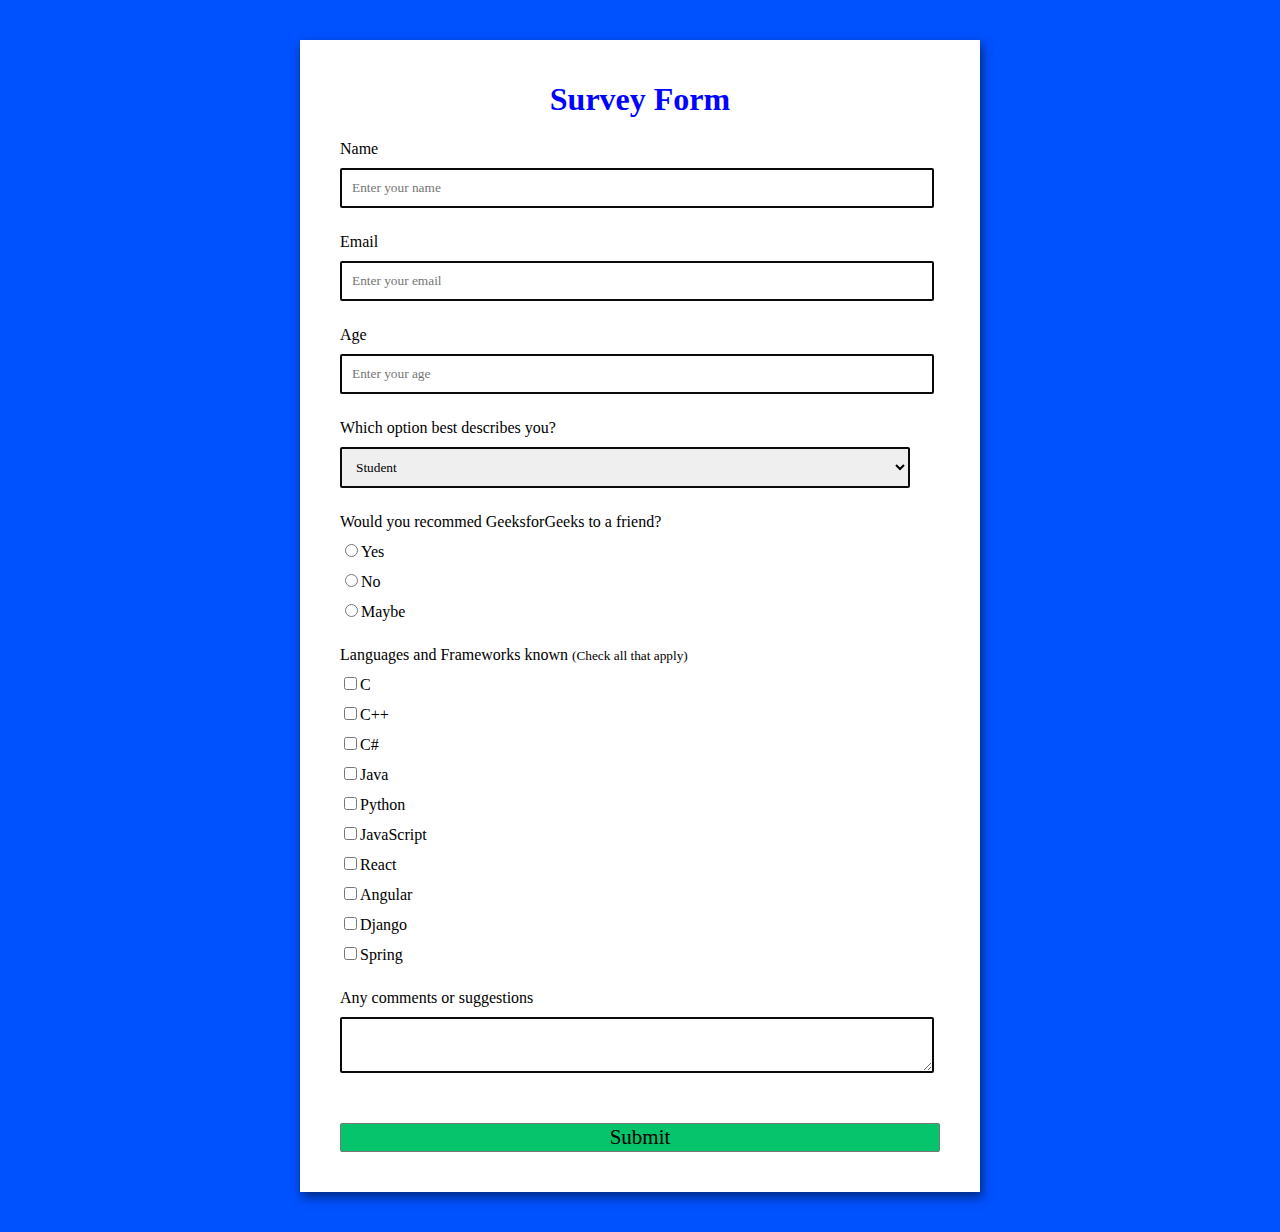
==== Forms/Survey Form/index.html @ 43b94065 "update" ====
<!DOCTYPE html>
<html lang="en">

<head>
    <meta charset="UTF-8">
    <meta name="viewport" content="width=device-width, initial-scale=1.0">
    <title>
        Survey Form
    </title>
    <link rel="stylesheet" href="style.css">

</head>

<body>

    <form id="form">


        <div class="form-design">
            <h1>Survey Form</h1>

            <label for="name" id="label-name">
				Name
			</label>


            <input type="text" id="name" placeholder="Enter your name" />
        </div>

        <div class="form-design">
            <label for="email" id="label-email">
				Email
			</label>

            <!-- Input Type Email-->
            <input type="email" id="email" placeholder="Enter your email" />
        </div>

        <div class="form-design">
            <label for="age" id="label-age">
				Age
			</label>

            <!-- Input Type Text -->
            <input type="text" id="age" placeholder="Enter your age" />
        </div>

        <div class="form-design">
            <label for="role" id="label-role">
				Which option best describes you?
			</label>

            <!-- Dropdown options -->
            <select name="role" id="role">
				<option value="student">Student</option>
				<option value="intern">Intern</option>
				<option value="professional">
					Professional
				</option>
				<option value="other">Other</option>
			</select>
        </div>

        <div class="form-design">
            <label>
				Would you recommed GeeksforGeeks
				to a friend?
			</label>

            <!-- Input Type Radio Button -->
            <label for="recommed-1">
				<input type="radio"
					id="recommed-1"
					name="recommed">Yes</input>
			</label>
            <label for="recommed-2">
				<input type="radio"
					id="recommed-2"
					name="recommed">No</input>
			</label>
            <label for="recommed-3">
				<input type="radio"
					id="recommed-3"
					name="recommed">Maybe</input>
			</label>
        </div>

        <div class="form-design">
            <label>Languages and Frameworks known
				<small>(Check all that apply)</small>
			</label>
            <!-- Input Type Checkbox -->
            <label for="inp-1">
				<input type="checkbox"
					name="inp">C</input></label>
            <label for="inp-2">
				<input type="checkbox"
					name="inp">C++</input></label>
            <label for="inp-3">
				<input type="checkbox"
					name="inp">C#</input></label>
            <label for="inp-4">
				<input type="checkbox"
					name="inp">Java</input></label>
            <label for="inp-5">
				<input type="checkbox"
					name="inp">Python</input></label>
            <label for="inp-6">
				<input type="checkbox"
					name="inp">JavaScript</input></label>
            <label for="inp-7">
				<input type="checkbox"
					name="inp">React</input></label>
            <label for="inp-7">
				<input type="checkbox"
					name="inp">Angular</input></label>
            <label for="inp-7">
				<input type="checkbox"
					name="inp">Django</input></label>
            <label for="inp-7">
				<input type="checkbox"
					name="inp">Spring</input></label>
        </div>

        <div class="form-design">
            <label for="comment">
				Any comments or suggestions
			</label>

            <!-- multi-line text input control -->
            <textarea name="comment" id="comment" placeholder="Enter your comment here">
			</textarea>
        </div>

        <!-- Multi-line Text Input Control -->
        <button type="submit" value="submit">
			Submit
		</button>
    </form>
</body>

</html>
---- Forms/Survey Form/style.css ----
/* Styling the Body element i.e. Color,
Font, Alignment */

body {
    background-color: #0051ff;
    font-family: Verdana;
    text-align: center;
}


/* Styling the Form */

form {
    background-color: #fff;
    max-width: 600px;
    margin: 40px auto;
    padding: 20px 40px;
    box-shadow: 2px 5px 10px rgba(0, 0, 0, 0.5);
}

h1 {
    font-size: 1 em;
    text-align: center;
    text-transform: capitalize;
    font-family: 'Times New Roman', Times, serif;
    color: #0004ff;
    ;
}


/* form-design Class */

.form-design {
    text-align: left;
    margin-bottom: 25px;
}


/* Styling form-design Label */

.form-design label {
    display: block;
    margin-bottom: 10px;
}


/* Styling form-design input,
select, textarea */

.form-design input,
.form-design select,
.form-design textarea {
    border: 2px solid rgb(10, 10, 10);
    border-radius: 2px;
    font-family: inherit;
    padding: 10px;
    display: block;
    width: 95%;
}


/* Styling form-design Radio
button and Checkbox */

.form-design input[type="radio"],
.form-design input[type="checkbox"] {
    display: inline-block;
    width: auto;
}


/* Styling Button */

button {
    background-color: #05c46b;
    border: 1px solid #777;
    border-radius: 2px;
    font-family: inherit;
    font-size: 21px;
    display: block;
    width: 100%;
    margin-top: 50px;
    margin-bottom: 20px;
}
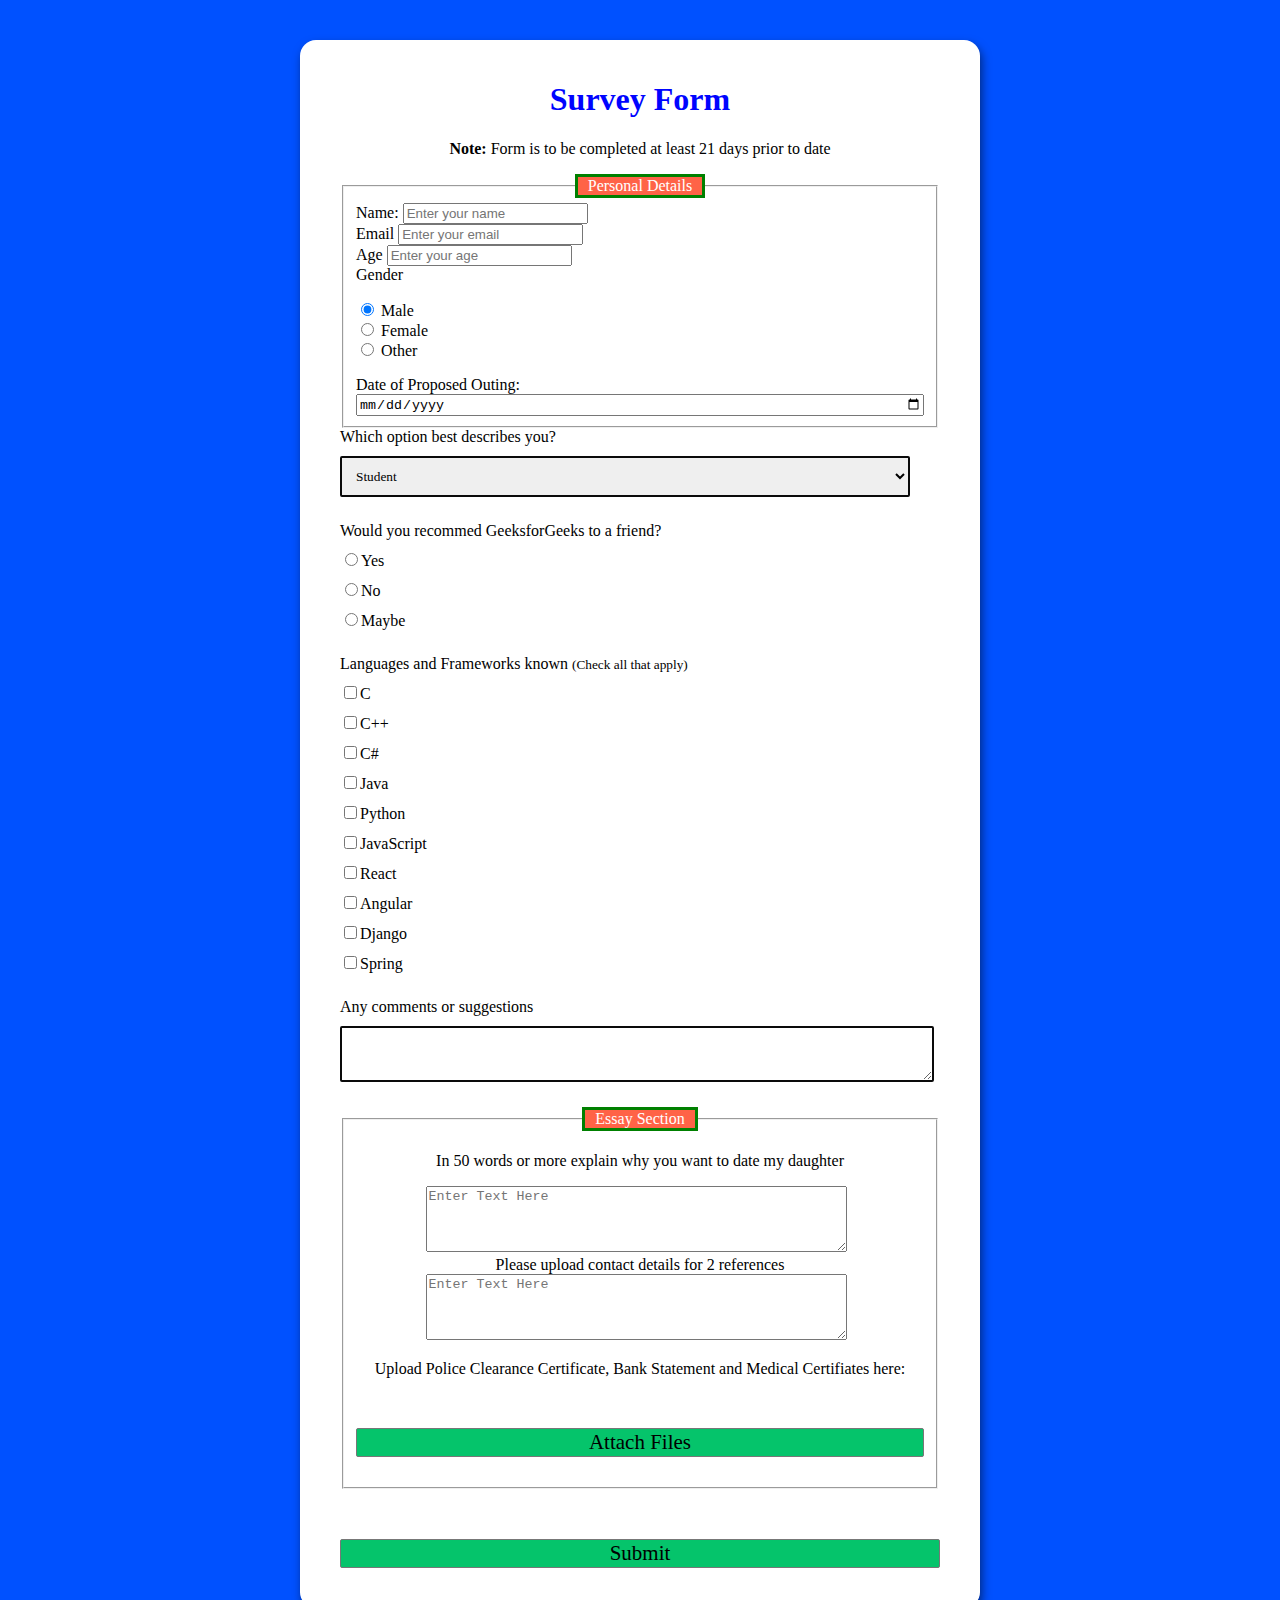
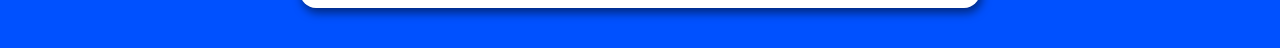
==== commit 5d25689c: "update" ====
--- a/Forms/Survey Form/index.html
+++ b/Forms/Survey Form/index.html
@@ -2,56 +2,76 @@
 <html lang="en">
 
 <head>
-    <meta charset="UTF-8">
-    <meta name="viewport" content="width=device-width, initial-scale=1.0">
-    <title>
-        Survey Form
-    </title>
-    <link rel="stylesheet" href="style.css">
+	<meta charset="UTF-8">
+	<meta name="viewport" content="width=device-width, initial-scale=1.0">
+	<title>
+		Survey Form
+	</title>
+	<link rel="stylesheet" href="style.css">
 
 </head>
 
 <body>
 
-    <form id="form">
+	<form id="form">
+		<h1>Survey Form</h1>
+		<p><b>Note:</b> Form is to be completed at least 21 days prior to date</p>
 
 
-        <div class="form-design">
-            <h1>Survey Form</h1>
-
-            <label for="name" id="label-name">
-				Name
-			</label>
 
 
-            <input type="text" id="name" placeholder="Enter your name" />
-        </div>
+		<fieldset>
 
-        <div class="form-design">
-            <label for="email" id="label-email">
-				Email
-			</label>
 
-            <!-- Input Type Email-->
-            <input type="email" id="email" placeholder="Enter your email" />
-        </div>
+			<legend>Personal Details</legend>
+			<div class="personal">
+				<div>
+					<label for="name" id="label-name">
+						Name:
+					</label>
+					<input type="text" id="name" placeholder="Enter your name" />
+				</div>
 
-        <div class="form-design">
-            <label for="age" id="label-age">
-				Age
-			</label>
+				<div>
+					<label for="email" id="label-email">
+						Email
+					</label>
 
-            <!-- Input Type Text -->
-            <input type="text" id="age" placeholder="Enter your age" />
-        </div>
+					<!-- Input Type Email-->
+					<input type="email" id="email" placeholder="Enter your email" />
+				</div>
 
-        <div class="form-design">
-            <label for="role" id="label-role">
+				<div>
+					<label for="age" id="label-age">
+						Age
+					</label>
+
+					<!-- Input Type Text -->
+					<input type="text" id="age" placeholder="Enter your age" />
+				</div>
+				<!-- ------------------Radio Buttons-------------------------------- -->
+				<div>
+					<label for="Gender">Gender</label>
+					<p>
+						<input type="radio" name="gender" value="male" checked> Male<br>
+						<input type="radio" name="gender" value="female"> Female<br>
+						<input type="radio" name="gender" value="other"> Other
+					</p>
+				</div>
+				<label for="date-label">Date of Proposed Outing:</label>
+				<input type="date" name="bday">
+			</div>
+
+
+		</fieldset>
+
+		<div class="form-design">
+			<label for="role" id="label-role">
 				Which option best describes you?
 			</label>
 
-            <!-- Dropdown options -->
-            <select name="role" id="role">
+			<!-- Dropdown options -->
+			<select name="role" id="role">
 				<option value="student">Student</option>
 				<option value="intern">Intern</option>
 				<option value="professional">
@@ -59,84 +79,85 @@
 				</option>
 				<option value="other">Other</option>
 			</select>
-        </div>
+		</div>
 
-        <div class="form-design">
-            <label>
+		<div class="form-design">
+			<label>
 				Would you recommed GeeksforGeeks
 				to a friend?
 			</label>
 
-            <!-- Input Type Radio Button -->
-            <label for="recommed-1">
-				<input type="radio"
-					id="recommed-1"
-					name="recommed">Yes</input>
+			<!-- Input Type Radio Button -->
+			<label for="recommed-1">
+				<input type="radio" id="recommed-1" name="recommed">Yes</input>
 			</label>
-            <label for="recommed-2">
-				<input type="radio"
-					id="recommed-2"
-					name="recommed">No</input>
+			<label for="recommed-2">
+				<input type="radio" id="recommed-2" name="recommed">No</input>
 			</label>
-            <label for="recommed-3">
-				<input type="radio"
-					id="recommed-3"
-					name="recommed">Maybe</input>
+			<label for="recommed-3">
+				<input type="radio" id="recommed-3" name="recommed">Maybe</input>
 			</label>
-        </div>
+		</div>
 
-        <div class="form-design">
-            <label>Languages and Frameworks known
+		<div class="form-design">
+			<label>Languages and Frameworks known
 				<small>(Check all that apply)</small>
 			</label>
-            <!-- Input Type Checkbox -->
-            <label for="inp-1">
-				<input type="checkbox"
-					name="inp">C</input></label>
-            <label for="inp-2">
-				<input type="checkbox"
-					name="inp">C++</input></label>
-            <label for="inp-3">
-				<input type="checkbox"
-					name="inp">C#</input></label>
-            <label for="inp-4">
-				<input type="checkbox"
-					name="inp">Java</input></label>
-            <label for="inp-5">
-				<input type="checkbox"
-					name="inp">Python</input></label>
-            <label for="inp-6">
-				<input type="checkbox"
-					name="inp">JavaScript</input></label>
-            <label for="inp-7">
-				<input type="checkbox"
-					name="inp">React</input></label>
-            <label for="inp-7">
-				<input type="checkbox"
-					name="inp">Angular</input></label>
-            <label for="inp-7">
-				<input type="checkbox"
-					name="inp">Django</input></label>
-            <label for="inp-7">
-				<input type="checkbox"
-					name="inp">Spring</input></label>
-        </div>
+			<!-- Input Type Checkbox -->
+			<label for="inp-1">
+				<input type="checkbox" name="inp">C</input></label>
+			<label for="inp-2">
+				<input type="checkbox" name="inp">C++</input></label>
+			<label for="inp-3">
+				<input type="checkbox" name="inp">C#</input></label>
+			<label for="inp-4">
+				<input type="checkbox" name="inp">Java</input></label>
+			<label for="inp-5">
+				<input type="checkbox" name="inp">Python</input></label>
+			<label for="inp-6">
+				<input type="checkbox" name="inp">JavaScript</input></label>
+			<label for="inp-7">
+				<input type="checkbox" name="inp">React</input></label>
+			<label for="inp-7">
+				<input type="checkbox" name="inp">Angular</input></label>
+			<label for="inp-7">
+				<input type="checkbox" name="inp">Django</input></label>
+			<label for="inp-7">
+				<input type="checkbox" name="inp">Spring</input></label>
+		</div>
 
-        <div class="form-design">
-            <label for="comment">
+		<div class="form-design">
+			<label for="comment">
 				Any comments or suggestions
 			</label>
 
-            <!-- multi-line text input control -->
-            <textarea name="comment" id="comment" placeholder="Enter your comment here">
+			<!-- multi-line text input control -->
+			<textarea name="comment" id="comment" placeholder="Enter your comment here">
 			</textarea>
-        </div>
+		</div>
 
-        <!-- Multi-line Text Input Control -->
-        <button type="submit" value="submit">
+		<fieldset>
+			<legend>Essay Section</legend>
+			<div>
+				<label for="msg"></label>
+				<p> In 50 words or more explain why you want to date my daughter</p>
+				<textarea id="msg" name="user_message" rows="4" cols="50" placeholder="Enter Text Here"></textarea>
+				 
+			</div>
+			<div>
+				<label for="msg">Please upload contact details for 2 references</label><br>
+				<textarea id="msg2" name="user_message" rows="4" cols="50" placeholder="Enter Text Here"></textarea>
+				 
+			</div>
+			<p>Upload Police Clearance Certificate, Bank Statement and Medical Certifiates here:
+				<button>Attach Files</button>
+			</p>
+		</fieldset>
+		<!-- Multi-line Text Input Control -->
+		<button type="submit" value="submit">
 			Submit
 		</button>
-    </form>
+	</form>
 </body>
 
 </html>--- a/Forms/Survey Form/style.css
+++ b/Forms/Survey Form/style.css
@@ -16,6 +16,23 @@
     margin: 40px auto;
     padding: 20px 40px;
     box-shadow: 2px 5px 10px rgba(0, 0, 0, 0.5);
+    border-radius: 1rem;
+}
+
+legend {
+    display: block;
+    padding-left: 10px;
+    padding-right: 10px;
+    border: 3px solid green;
+    background-color: tomato;
+    color: white;
+
+}
+
+.personal {
+    display: flex;
+    flex-direction: column;
+    text-align: left;
 }
 
 h1 {
